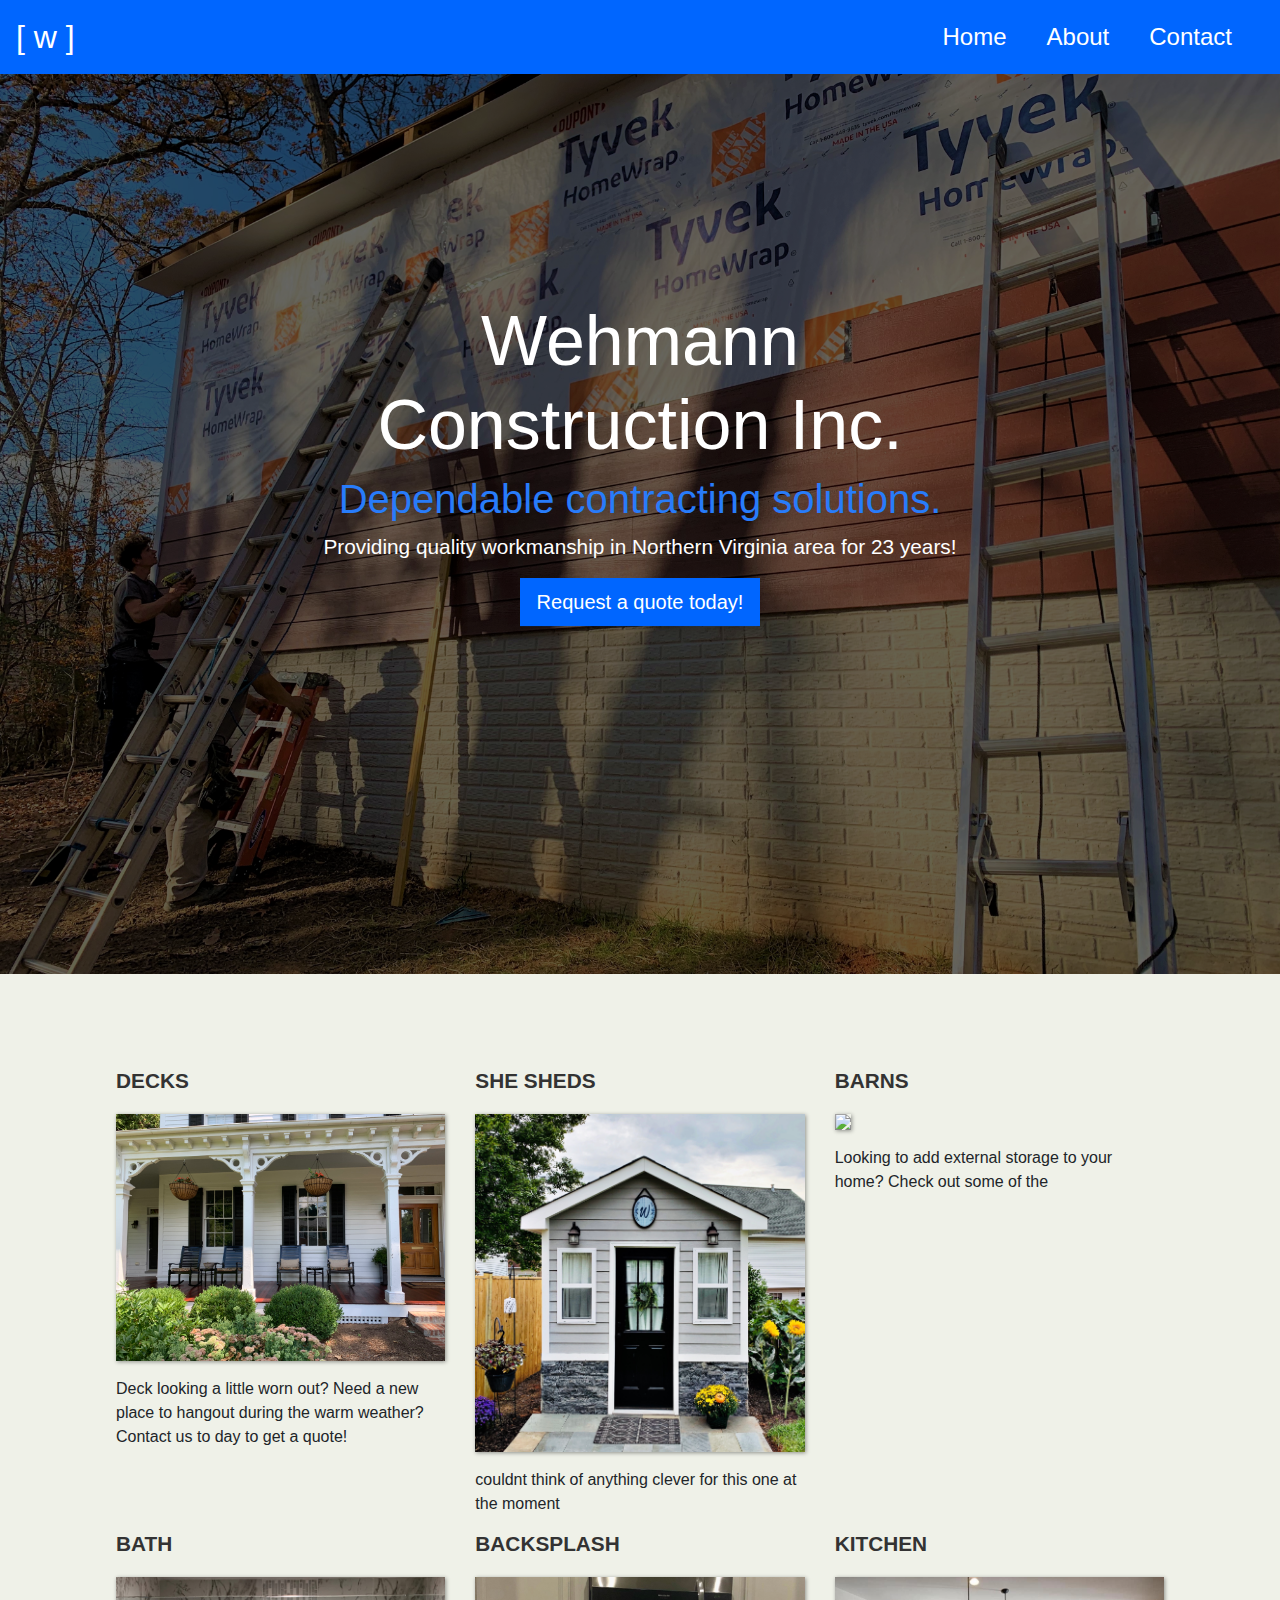
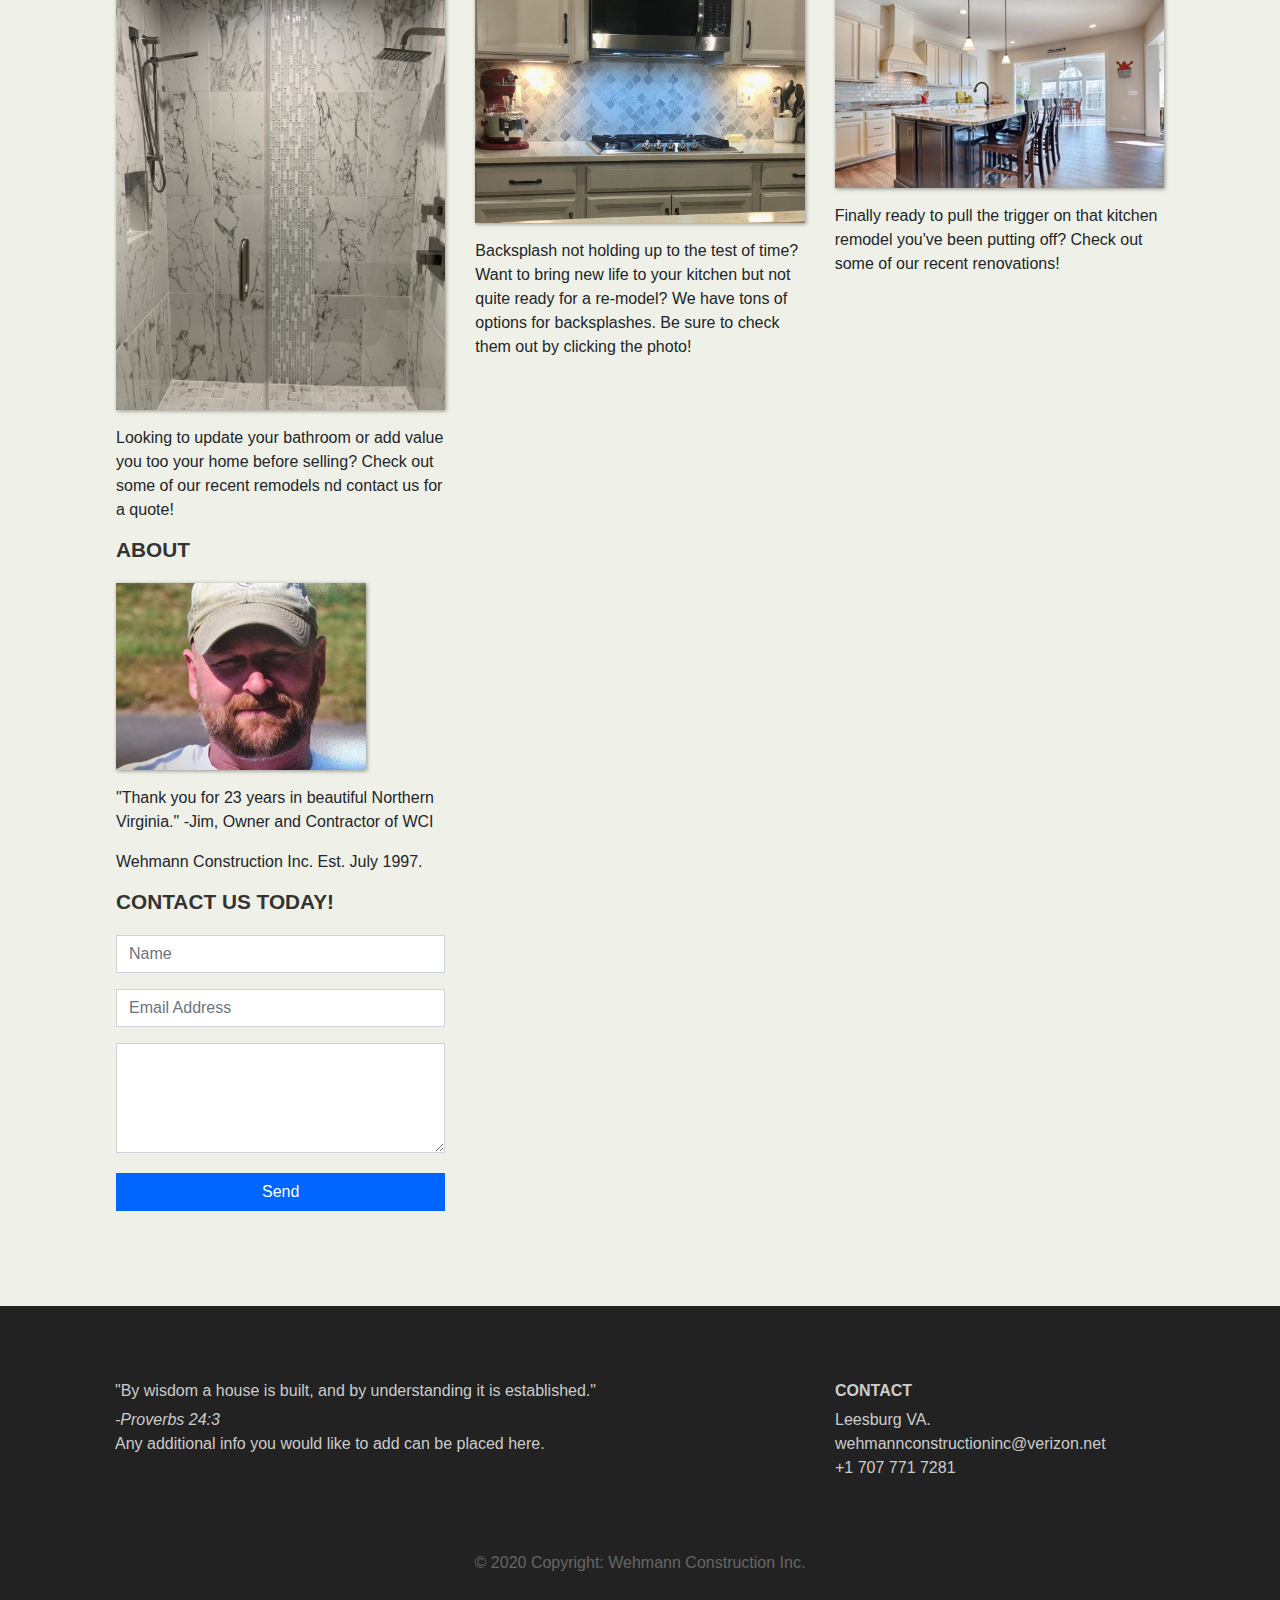
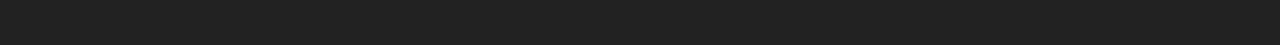
==== index.html @ 178af676 "Add files via upload" ====
<!DOCTYPE html>
<html lang="en">

<head>

    <title>Wehmann Construction Inc.</title>
    <meta charset="utf-8">
    <meta name="viewport" content="width=device-width, initial-scale=1">

    <link rel="stylesheet" href="https://maxcdn.bootstrapcdn.com/bootstrap/4.3.1/css/bootstrap.min.css">

    <script src="https://ajax.googleapis.com/ajax/libs/jquery/3.3.1/jquery.min.js"></script>
    <script src="https://cdnjs.cloudflare.com/ajax/libs/popper.js/1.14.7/umd/popper.min.js"></script>
    <script src="https://maxcdn.bootstrapcdn.com/bootstrap/4.3.1/js/bootstrap.min.js"></script>
    <link rel="stylesheet" type="text/css" href="home.css">
    <style>

    </style>

</head>

<body>


    <!--Navigation bar -->
    <nav class="navbar navbar-expand-md">
        <a class="navbar-brand" href="index.html" style="font-size: xx-large;">[ w ]</a>
        <button class="navbar-toggler navbar-dark" type="button" data-toggle="collapse" data-target="#main-navigation">
            <span class="navbar-toggler-icon"></span>
        </button>
        <div class="collapse navbar-collapse" id="main-navigation">
            <ul class="navbar-nav">
                <li class="nav-item">
                    <a class="nav-link" href="index.html">Home</a>
                </li>
                <li class="nav-item">
                    <a class="nav-link" href="#about-section">About</a>
                </li>
                <li class="nav-item">
                    <a class="nav-link" href="#contact-form">Contact</a>
                </li>
            </ul>
        </div>
    </nav>

    <!--Body container-->
    <header class="page-header header container-fluid">
        <div class="overlay"></div>
        <div class="description">
            <h2>Wehmann Construction Inc.</h2>
            <h1>Dependable contracting solutions.</h1>
            <p> Providing quality workmanship in Northern Virginia area for 23 years!</p>
            <button class="btn btn-outline-secondary btn-lg">Request a quote today!</button>
        </div>
    </header>

    <!-- <div class="Solutions"></div> -->

    <div class="container features">
        <div class="row">
            <div class="col-lg-4 col-md-4 col-sm-12">
                <h3 class="feature-title">Decks</h3>
                <a href="decks.html"><img src="images/decks/c1.JPG" class="img-fluid"></a>
                <p id="decks">Deck looking a little worn out? Need a new place to hangout during the warm weather? Contact us to day to get a quote!</p>
            </div>
            <div class="col-lg-4 col-md-4 col-sm-12">
                <h3 class="feature-title">She Sheds</h3>
                <img src="images/she sheds/s1.JPG" class="img-fluid">
                <p>couldnt think of anything clever for this one at the moment </p>
            </div>
            <div class="col-lg-4 col-md-4 col-sm-12">
                <h3 class="feature-title">Barns</h3>
                <img src="images/barns/finished -barn.JPG" class="img-fluid">
                <p>Looking to add external storage to your home? Check out some of the </p>
            </div>
            <div class="col-lg-4 col-md-4 col-sm-12">
                <h3 class="feature-title">Bath</h3>
                <img src="images/kitchen & bath/b1.JPG" class="img-fluid">
                <p>Looking to update your bathroom or add value you too your home before selling? Check out some of our recent remodels nd contact us for a quote!</p>
            </div>
            <div class="col-lg-4 col-md-4 col-sm-12">
                <h3 class="feature-title">Backsplash</h3>
                <img src="images/backsplash/b2.JPG" class="img-fluid">
                <p>Backsplash not holding up to the test of time? Want to bring new life to your kitchen but not quite ready for a re-model? We have tons of options for backsplashes. Be sure to check them out by clicking the photo!</p>
            </div>
            <div class="col-lg-4 col-md-4 col-sm-12">
                <h3 class="feature-title">Kitchen</h3>
                <img src="images/k1.jpg" class="img-fluid">
                <p>Finally ready to pull the trigger on that kitchen remodel you've been putting off? Check out some of our recent renovations!</p>
            </div>

            <!-- About -->
            <div class="col-lg-4 col-md-4 col-sm-12">
                <a id="about-section"></a>
                <h3 class="feature-title">About</h3>
                <img src="images/profile.jpg" class="img-fluid">
                <p>"Thank you for 23 years in beautiful Northern Virginia." -Jim, Owner and Contractor of WCI</p>
                <p>Wehmann Construction Inc. Est. July 1997. </p>
            </div>

            <!-- Video -->
            <div class="facebook-responsive">
                <iframe src="https://www.facebook.com/plugins/video.php?height=315&href=https%3A%2F%2Fwww.facebook.com%2F303109947797%2Fvideos%2F284786485543080%2F&show_text=false&width=560" width="560" height="315" style="border:none;overflow:hidden" scrolling="no"
                    frameborder="0" allowfullscreen="true" allow="autoplay; clipboard-write; encrypted-media; picture-in-picture;" allowFullScreen="true"></iframe>
            </div>

            <!-- Contact Form-->
            <div class="col col-md-4 col-sm-15">
                <a id="contact-form"></a>
                <h3 class="feature-title">Contact Us Today!</h3>
                <div class="form-group">
                    <input type="text" class="form-control" placeholder="Name" name="">
                </div>
                <div class="form-group">
                    <input type="email" class="form-control" placeholder="Email Address" name="email">
                </div>
                <div class="form-group">
                    <textarea class="form-control" rows="4"></textarea>
                </div>
                <input type="submit" class="btn btn-secondary btn-block" value="Send" name="">
            </div>


        </div>
    </div>

    <footer class="page-footer">
        <div class="container">
            <div class="row">
                <div class="col-lg-8 col-md-8 col-sm-12">
                    <h6>"By wisdom a house is built, and by understanding it is established."</h6>
                    <h7 style="font-style: italic">-Proverbs 24:3</h7>
                    <p>Any additional info you would like to add can be placed here.</p>
                </div>
                <div class="col-lg-4 col-md-4 col-sm-12">
                    <h6 class="text-uppercase font-weight-bold">Contact</h6>
                    <p>Leesburg VA.
                        <br/>wehmannconstructioninc@verizon.net
                        <br/>+1 707 771 7281
                </div>
            </div>
        </div>
        <div class="footer-copyright text-center">© 2020 Copyright: Wehmann Construction Inc.</div>
    </footer>

    <!--refernce to JS-->
    <script type="text/javascript"></script>
    <script src="home.js"></script>

</body>

</html>
---- home.css ----
body {
    padding: 0;
    margin: 0;
    background: #eff1e8;
}


/*--- navigation bar ---*/

.navbar {
    background: #0066ff;
}

.nav-link,
.navbar-brand {
    color: #fff;
    cursor: pointer;
    font-style: normal;
    font-size: x-large;
}

.nav-link {
    margin-right: 1em !important;
}

.nav-link:hover {
    color: #000;
}

.navbar-collapse {
    justify-content: flex-end;
}


/* Link styling */

a:link {
    color: white;
    background-color: transparent;
    text-decoration: none;
}

a:visited {
    color: white;
    background-color: transparent;
    text-decoration: none;
}

a:hover {
    color: #000000;
    background-color: transparent;
    text-decoration: underline;
}

a:active {
    color: yellow;
    background-color: transparent;
    text-decoration: underline;
}


/* Header Styling */

.header {
    background-image: url('images/barns/barn-side.JPG');
    background-size: cover;
    background-position: center;
    position: relative;
}

.overlay {
    position: absolute;
    min-height: 100%;
    min-width: 100%;
    left: 0;
    top: 0;
    background: rgba(0, 0, 0, 0.6);
}

.description {
    left: 50%;
    position: absolute;
    top: 45%;
    transform: translate(-50%, -55%);
    text-align: center;
}

.description h1 {
    color: #287cfa;
}

.description h2 {
    font-size: 70px;
    color: rgb(255, 255, 255);
}

.description p {
    color: #fff;
    font-size: 1.3rem;
    line-height: 1.5;
}

.description button {
    border: 1px solid #0066ff;
    background: #0066ff;
    border-radius: 0;
    color: #fff;
}

.description button:hover {
    border: 1px solid #fff;
    background: #fff;
    color: #000;
}


/*--- feature section ---*/

.features {
    margin: 4em auto;
    padding: 1em;
    position: relative;
}

.feature-title {
    color: #333;
    font-size: 1.3rem;
    font-weight: 700;
    margin-bottom: 20px;
    text-transform: uppercase;
}

.features img {
    -webkit-box-shadow: 1px 1px 4px rgba(0, 0, 0, 0.4);
    -moz-box-shadow: 1px 1px 4px rgba(0, 0, 0, 0.4);
    box-shadow: 1px 1px 4px rgba(0, 0, 0, 0.4);
    margin-bottom: 16px;
}

.features .form-control,
.features input {
    border-radius: 0;
}

.features .btn {
    background-color: #0066ff;
    border: 1px solid#0066ff;
    color: #fff;
    margin-top: 20px;
}

.features .btn:hover {
    background-color: #333;
    border: 1px solid #333;
}


/*--- footer ---*/

.page-footer {
    background-color: #222;
    color: #ccc;
    padding: 60px 0 30px;
}

.footer-copyright {
    color: #666;
    padding: 40px 0;
}


/*--- media queries ---*/

@media (max-width: 575.98px) {
    .description {
        left: 0;
        padding: 0 15px;
        position: absolute;
        top: 10%;
        transform: none;
        text-align: center;
    }
    .description h1 {
        font-size: 2em;
    }
    .description p {
        font-size: 1.2rem;
    }
    .features {
        margin: 0;
    }
}

.d-flex {
    border: 2px solid #000;
}

.d-flex picture {
    width: 300px;
    flex: auto;
    cursor: pointer;
    border: 2px solid #000;
}

@media (min-width: 992px) {
    .w-lg-50 {
        width: 50%!important;
    }
}

.row {
    margin: 15px;
}
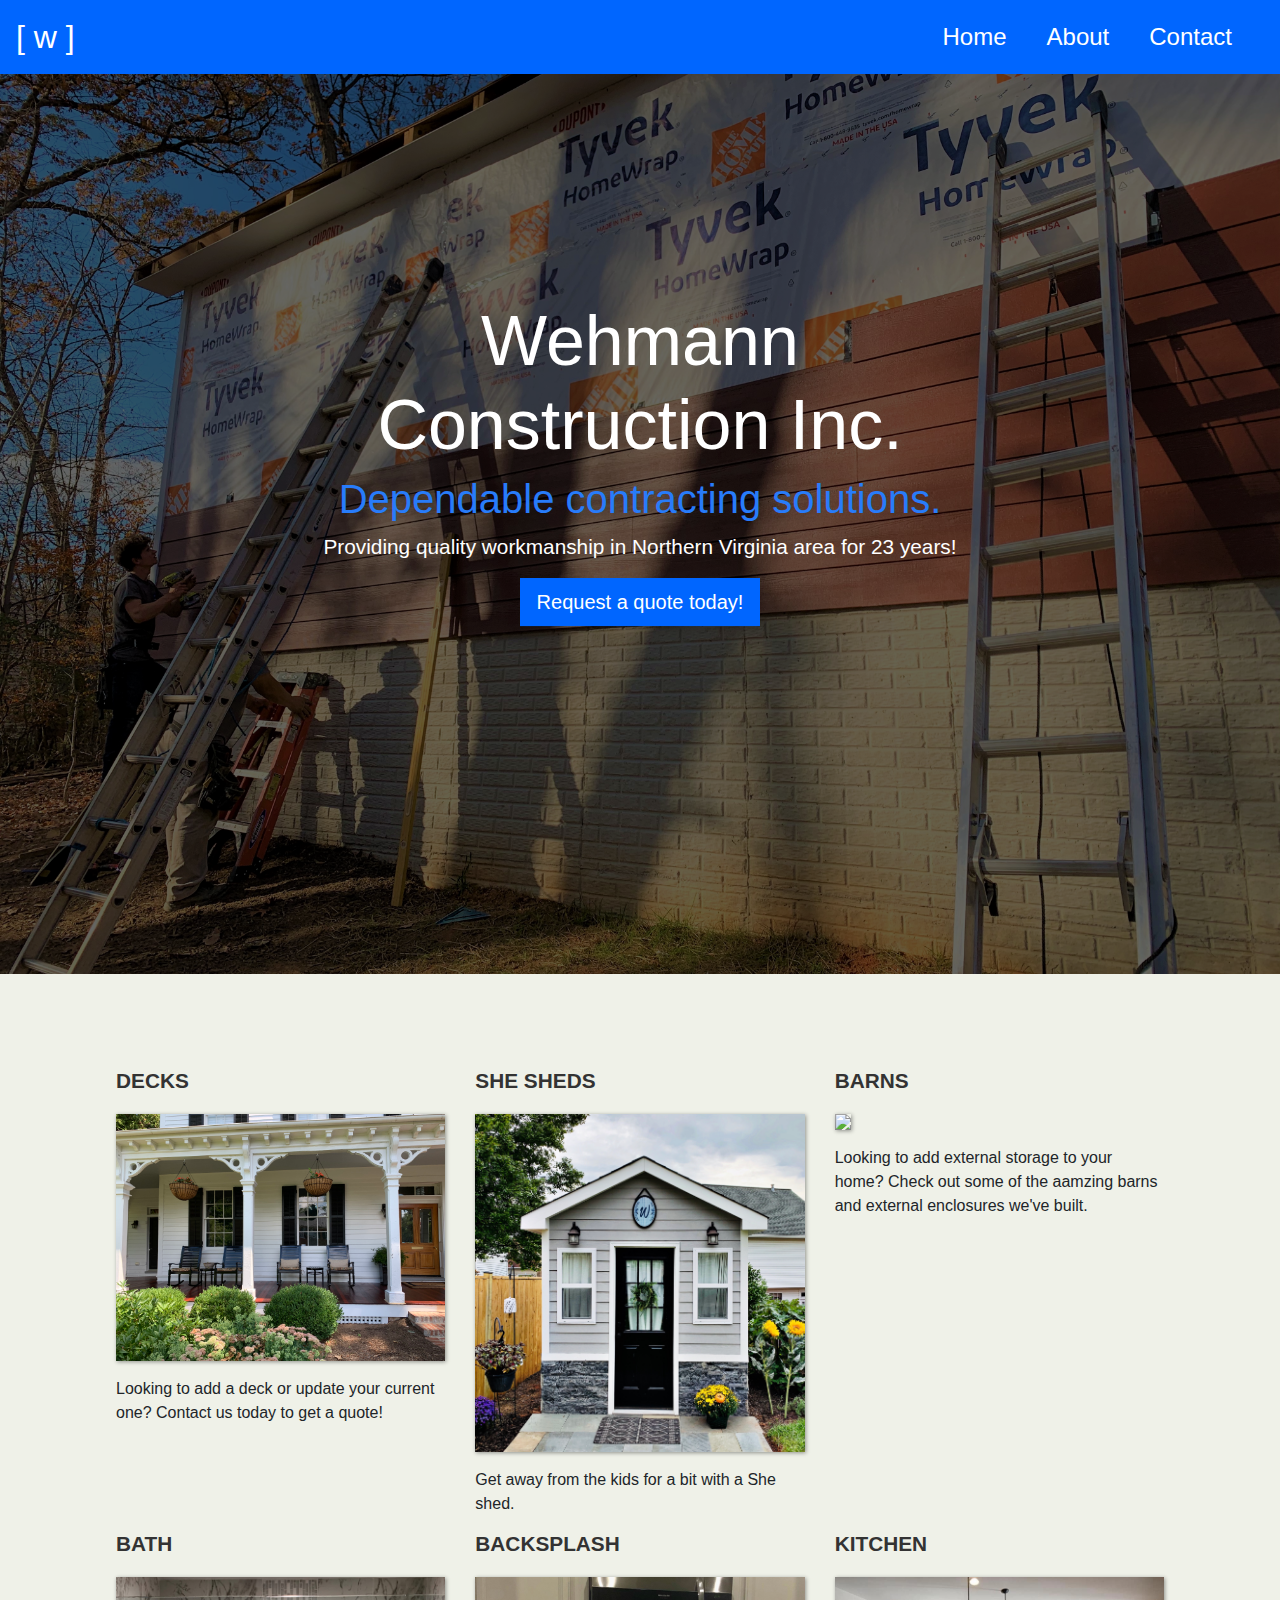
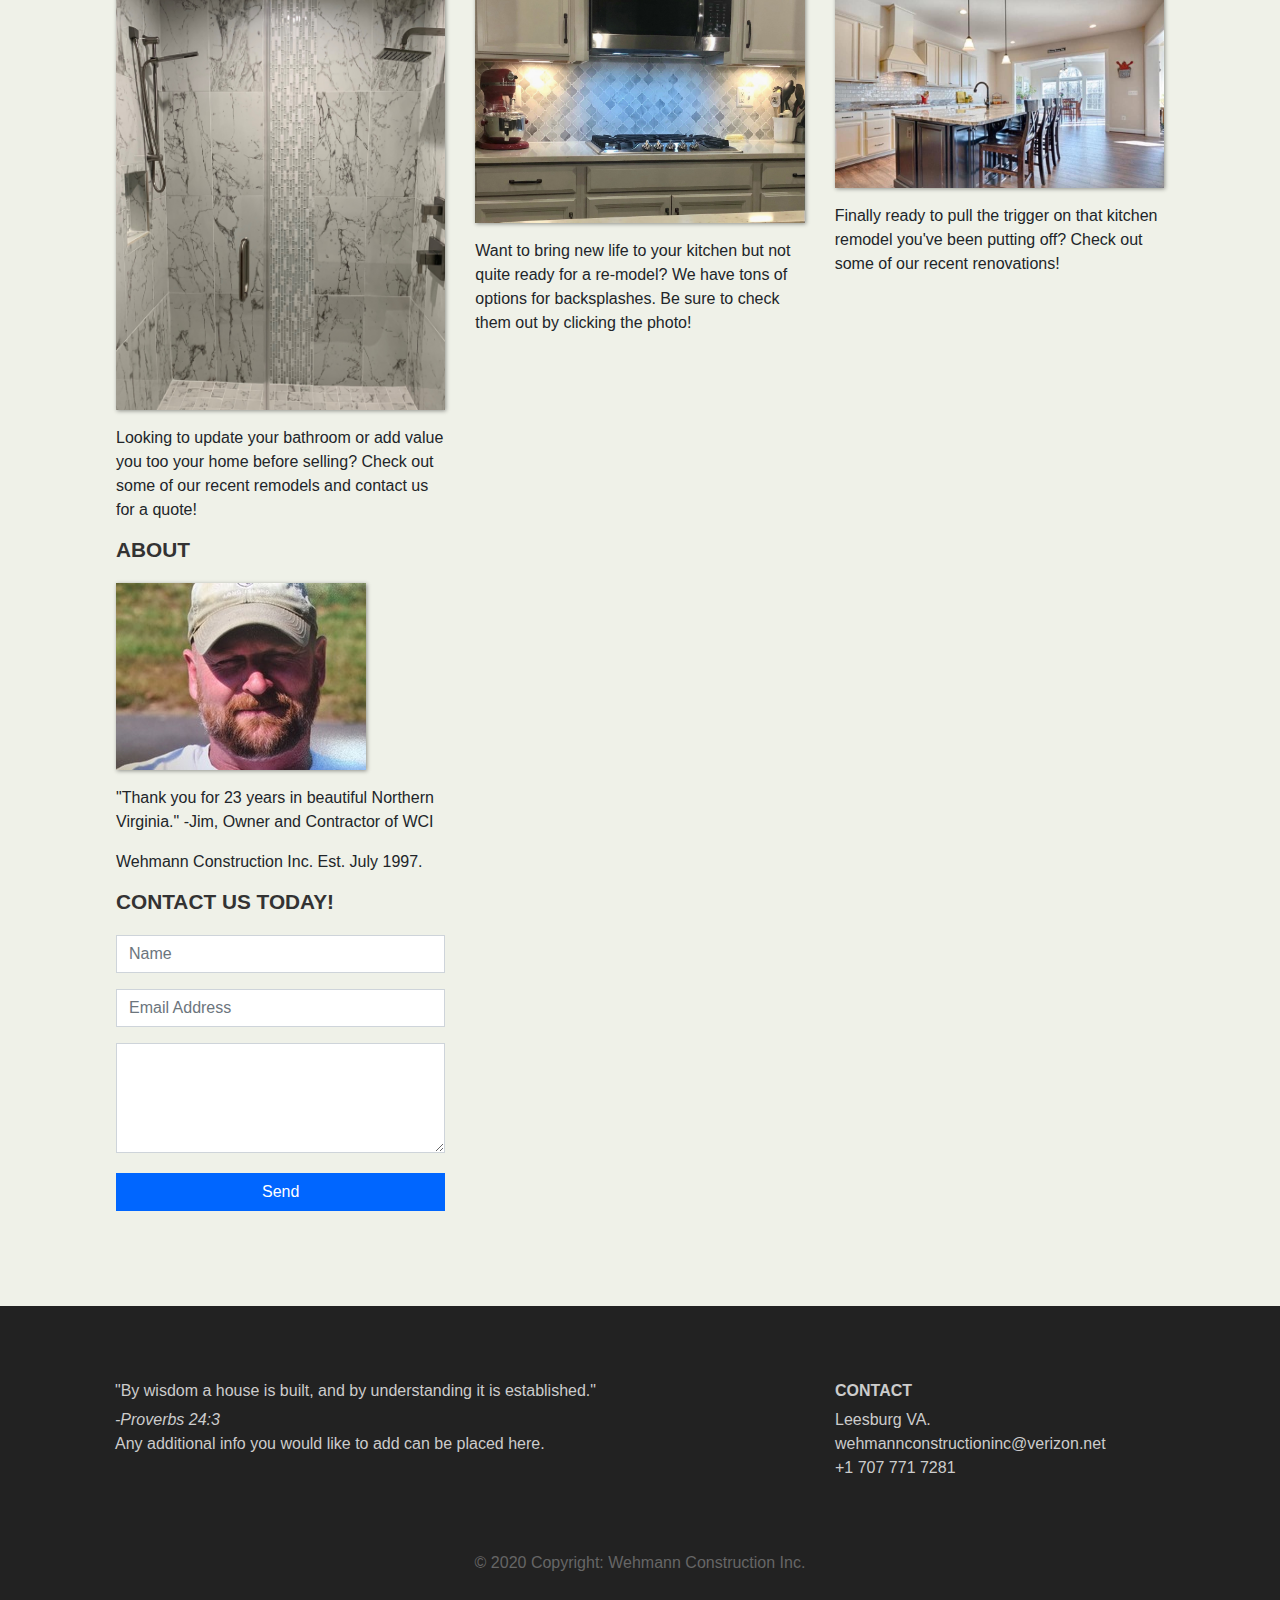
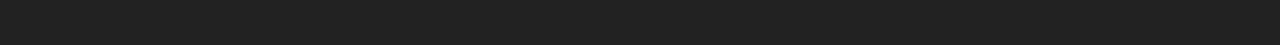
==== commit 5f808acc: "Add files via upload" ====
--- a/index.html
+++ b/index.html
@@ -61,27 +61,27 @@
             <div class="col-lg-4 col-md-4 col-sm-12">
                 <h3 class="feature-title">Decks</h3>
                 <a href="decks.html"><img src="images/decks/c1.JPG" class="img-fluid"></a>
-                <p id="decks">Deck looking a little worn out? Need a new place to hangout during the warm weather? Contact us to day to get a quote!</p>
+                <p id="decks">Looking to add a deck or update your current one? Contact us today to get a quote!</p>
             </div>
             <div class="col-lg-4 col-md-4 col-sm-12">
                 <h3 class="feature-title">She Sheds</h3>
                 <img src="images/she sheds/s1.JPG" class="img-fluid">
-                <p>couldnt think of anything clever for this one at the moment </p>
+                <p>Get away from the kids for a bit with a She shed.</p>
             </div>
             <div class="col-lg-4 col-md-4 col-sm-12">
                 <h3 class="feature-title">Barns</h3>
                 <img src="images/barns/finished -barn.JPG" class="img-fluid">
-                <p>Looking to add external storage to your home? Check out some of the </p>
+                <p>Looking to add external storage to your home? Check out some of the aamzing barns and external enclosures we've built.</p>
             </div>
             <div class="col-lg-4 col-md-4 col-sm-12">
                 <h3 class="feature-title">Bath</h3>
                 <img src="images/kitchen & bath/b1.JPG" class="img-fluid">
-                <p>Looking to update your bathroom or add value you too your home before selling? Check out some of our recent remodels nd contact us for a quote!</p>
+                <p>Looking to update your bathroom or add value you too your home before selling? Check out some of our recent remodels and contact us for a quote!</p>
             </div>
             <div class="col-lg-4 col-md-4 col-sm-12">
                 <h3 class="feature-title">Backsplash</h3>
                 <img src="images/backsplash/b2.JPG" class="img-fluid">
-                <p>Backsplash not holding up to the test of time? Want to bring new life to your kitchen but not quite ready for a re-model? We have tons of options for backsplashes. Be sure to check them out by clicking the photo!</p>
+                <p>Want to bring new life to your kitchen but not quite ready for a re-model? We have tons of options for backsplashes. Be sure to check them out by clicking the photo!</p>
             </div>
             <div class="col-lg-4 col-md-4 col-sm-12">
                 <h3 class="feature-title">Kitchen</h3>
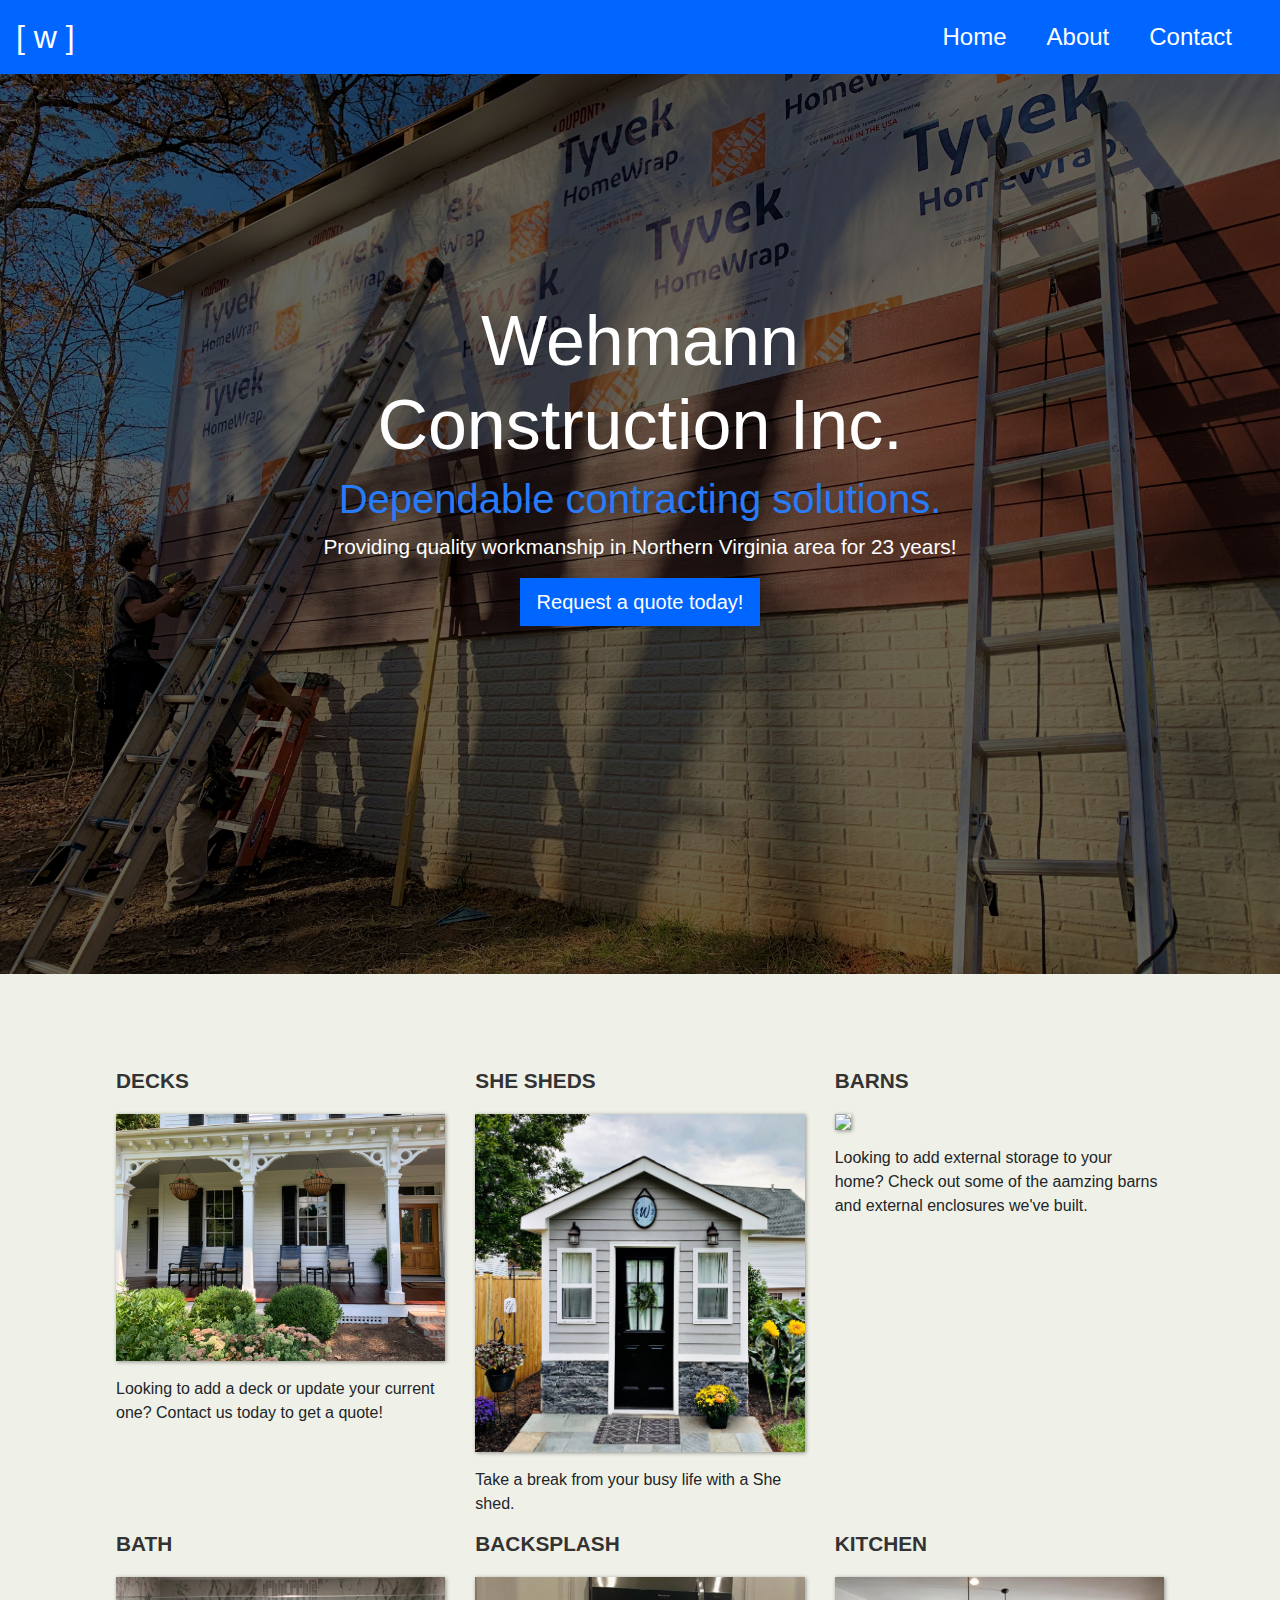
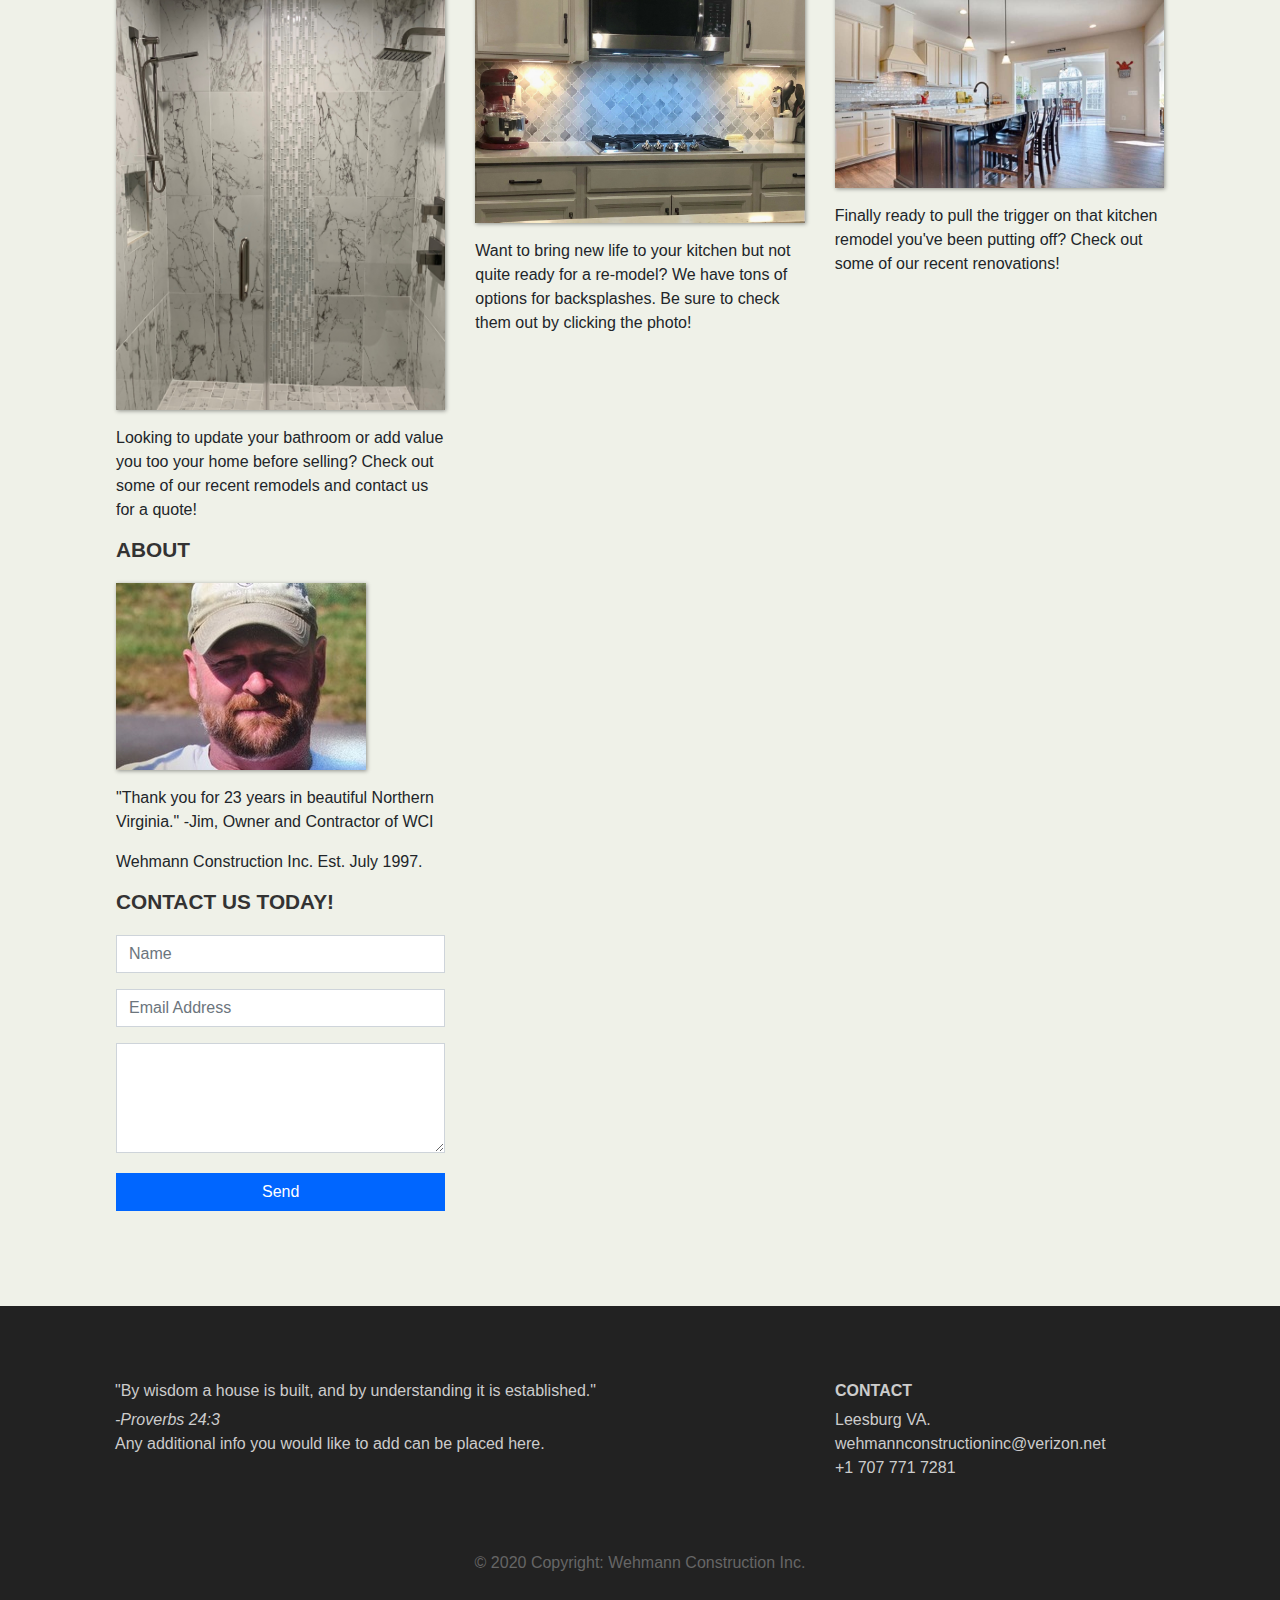
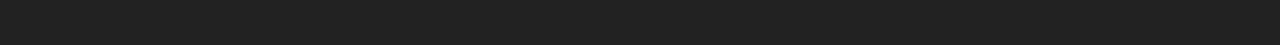
==== commit e93d779a: "Add files via upload" ====
--- a/index.html
+++ b/index.html
@@ -66,7 +66,7 @@
             <div class="col-lg-4 col-md-4 col-sm-12">
                 <h3 class="feature-title">She Sheds</h3>
                 <img src="images/she sheds/s1.JPG" class="img-fluid">
-                <p>Get away from the kids for a bit with a She shed.</p>
+                <p>Take a break from your busy life with a She shed.</p>
             </div>
             <div class="col-lg-4 col-md-4 col-sm-12">
                 <h3 class="feature-title">Barns</h3>
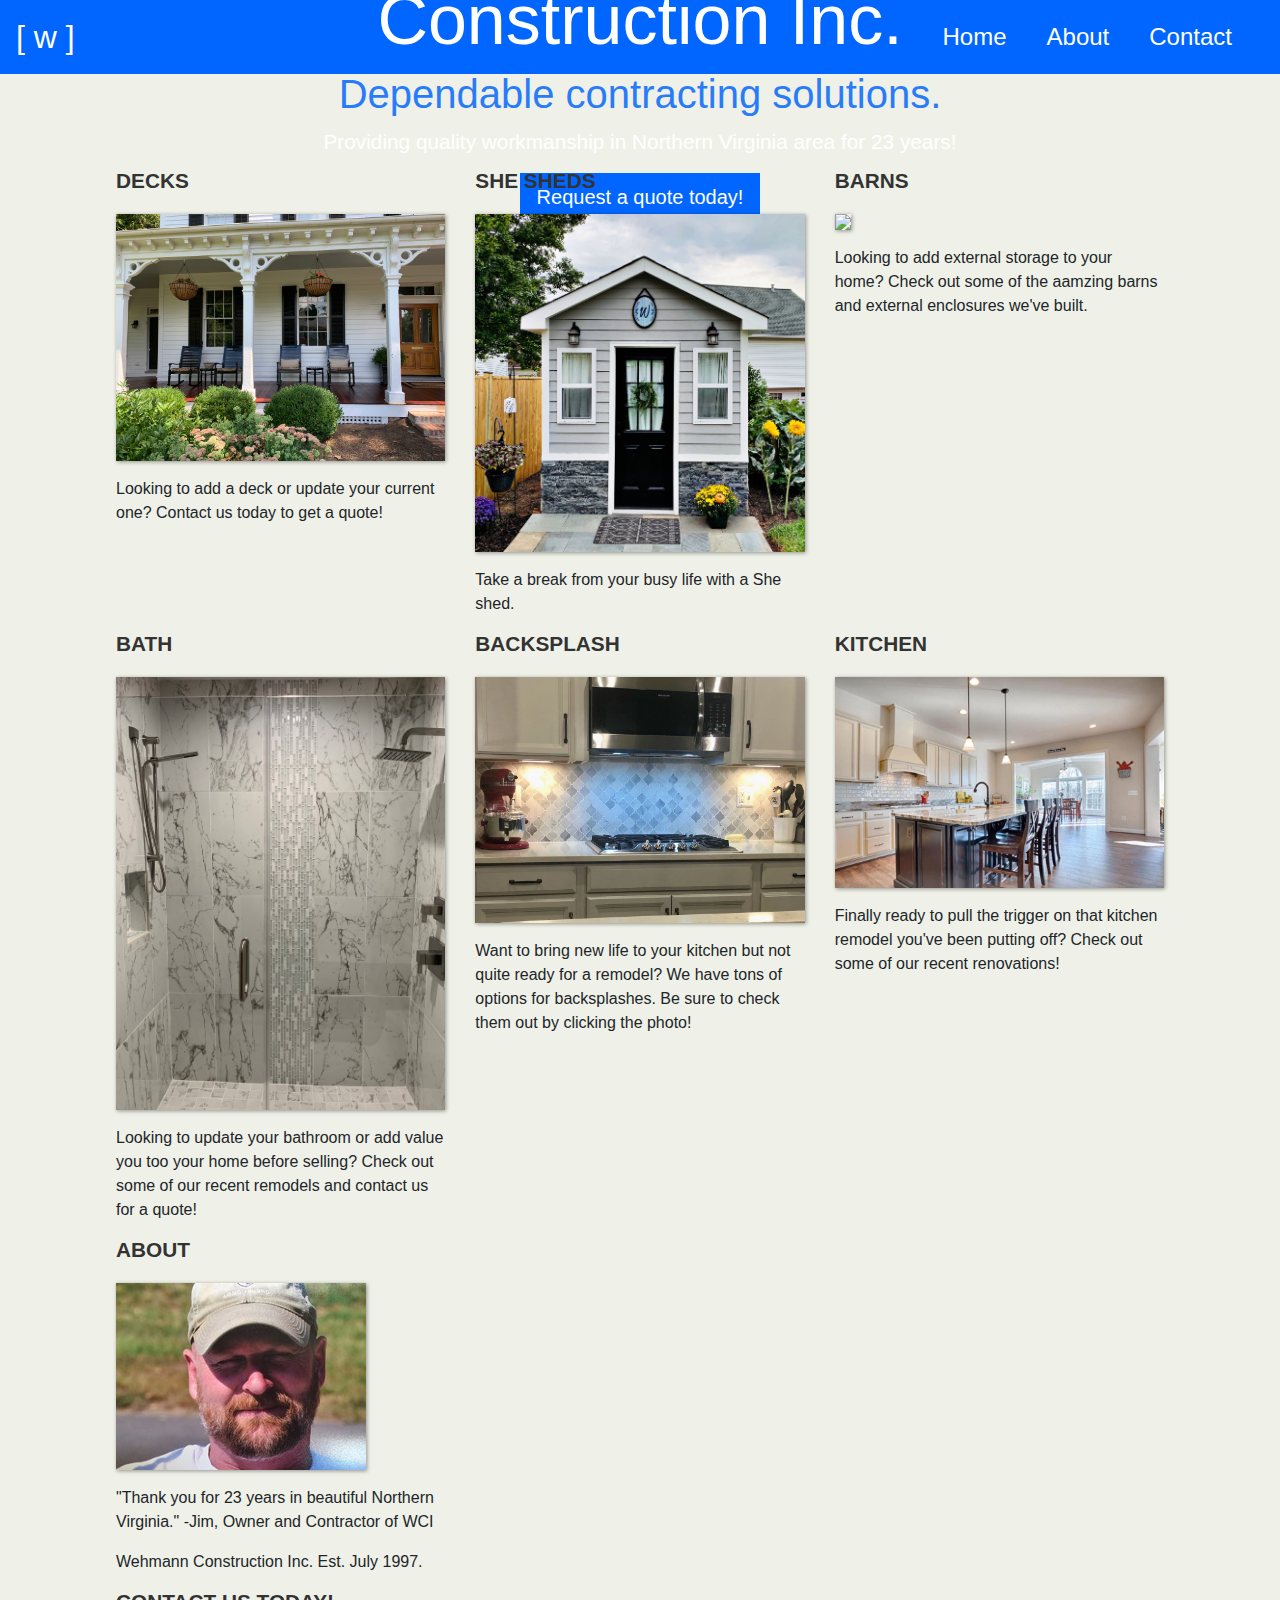
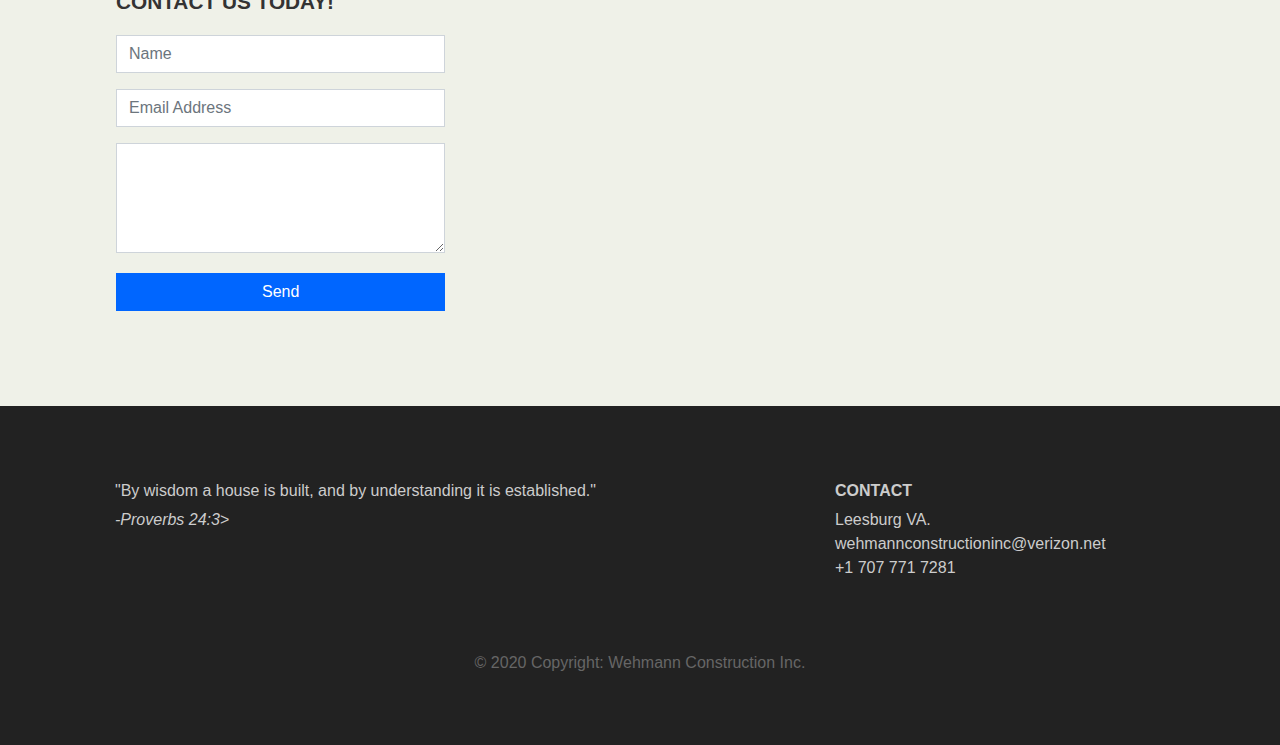
==== commit 15892811: "Add files via upload" ====
--- a/index.html
+++ b/index.html
@@ -81,7 +81,7 @@
             <div class="col-lg-4 col-md-4 col-sm-12">
                 <h3 class="feature-title">Backsplash</h3>
                 <img src="images/backsplash/b2.JPG" class="img-fluid">
-                <p>Want to bring new life to your kitchen but not quite ready for a re-model? We have tons of options for backsplashes. Be sure to check them out by clicking the photo!</p>
+                <p>Want to bring new life to your kitchen but not quite ready for a remodel? We have tons of options for backsplashes. Be sure to check them out by clicking the photo!</p>
             </div>
             <div class="col-lg-4 col-md-4 col-sm-12">
                 <h3 class="feature-title">Kitchen</h3>
@@ -129,8 +129,7 @@
             <div class="row">
                 <div class="col-lg-8 col-md-8 col-sm-12">
                     <h6>"By wisdom a house is built, and by understanding it is established."</h6>
-                    <h7 style="font-style: italic">-Proverbs 24:3</h7>
-                    <p>Any additional info you would like to add can be placed here.</p>
+                    <h7 style="font-style: italic">-Proverbs 24:3</h7>>
                 </div>
                 <div class="col-lg-4 col-md-4 col-sm-12">
                     <h6 class="text-uppercase font-weight-bold">Contact</h6>
--- a/home.css
+++ b/home.css
@@ -202,9 +202,9 @@
     border: 2px solid #000;
 }
 
-@media (min-width: 992px) {
+@media (max-width: 768px) {
     .w-lg-50 {
-        width: 50%!important;
+        width: 25%!important;
     }
 }
 
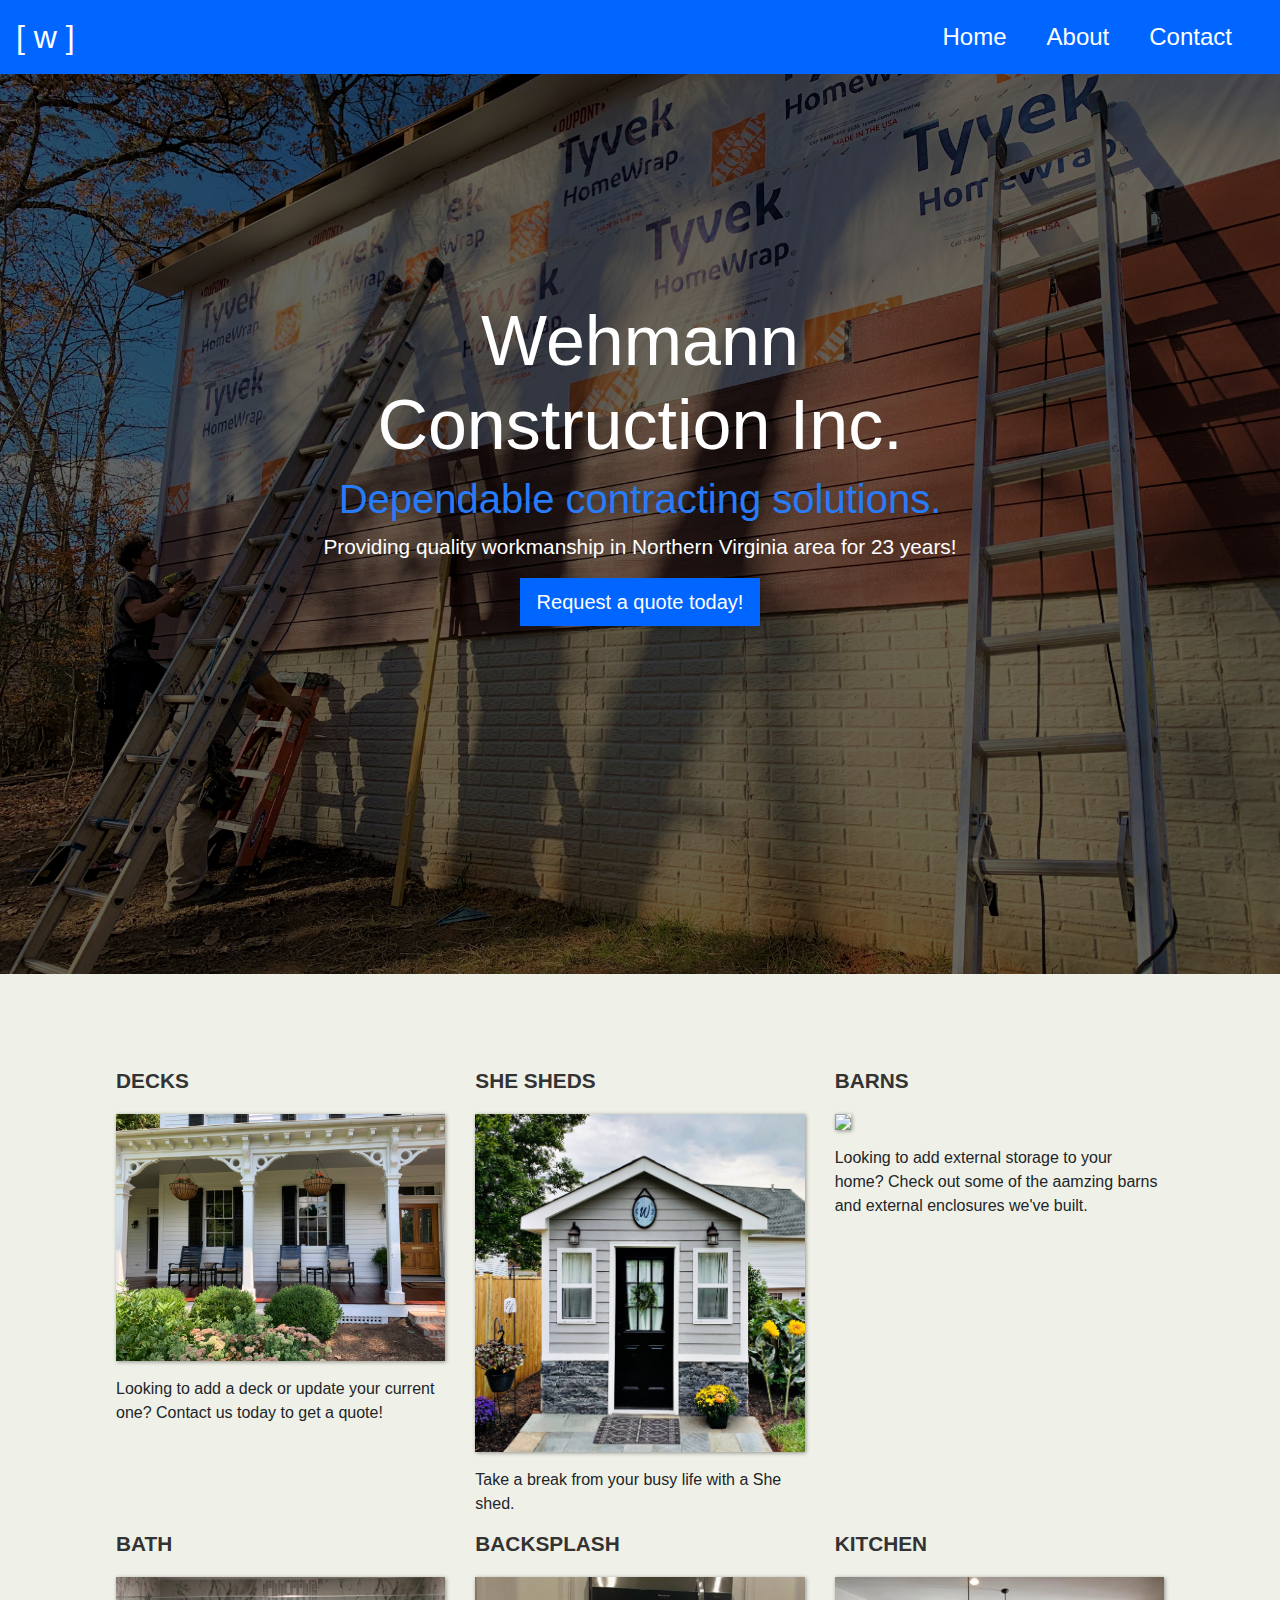
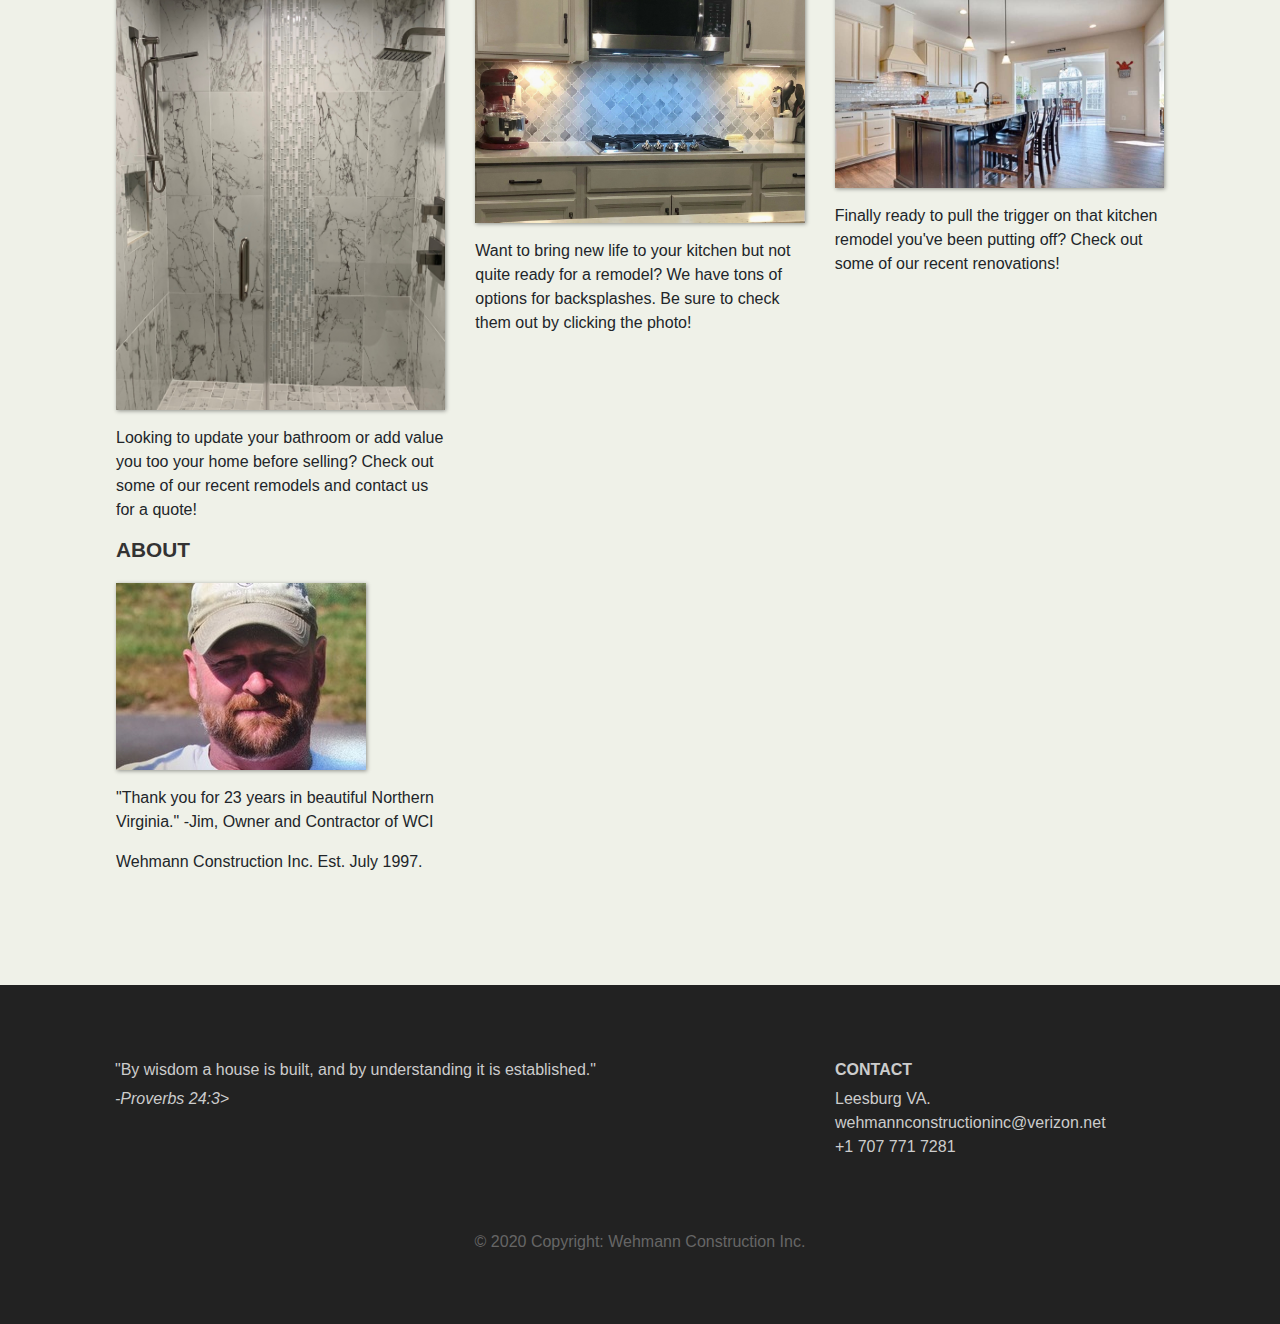
==== commit f7612343: "Add files via upload" ====
--- a/index.html
+++ b/index.html
@@ -37,12 +37,54 @@
                     <a class="nav-link" href="#about-section">About</a>
                 </li>
                 <li class="nav-item">
-                    <a class="nav-link" href="#contact-form">Contact</a>
+                    <a class="nav-link" href="#myModal" data-toggle="modal" data-target="#myModal">Contact</a>
                 </li>
             </ul>
         </div>
     </nav>
 
+    <!-- The Modal -->
+    <div class="modal" id="myModal">
+        <div class="modal-dialog">
+            <div class="modal-content">
+
+                <!-- Modal Header -->
+                <div class="modal-header">
+                    <h4 class="modal-title">Contact Form</h4>
+                    <button type="button" class="close" data-dismiss="modal">&times;</button>
+                </div>
+
+                <!-- Modal body -->
+                <div class="modal-body">
+                    <form action="/action_page.php">
+                        <div class="form-group">
+                            <label for="name">Name:</label>
+                            <input type="name" class="form-control" placeholder="Enter First & Last name" id="name">
+                        </div>
+                        <div class="form-group">
+                            <label for="email">Email address:</label>
+                            <input type="email" class="form-control" placeholder="Enter email" id="email">
+                        </div>
+                        <div class="form-group">
+                            <label for="phone">Phone:</label>
+                            <input type="phone" class="form-control" placeholder="Enter phone number" id="phone">
+                        </div>
+                        <div class="form-group">
+                            <label for="Description">Description:</label>
+                            <input type="description" class="form-control" placeholder="Description" id="des">
+                        </div>
+                        <button type="submit" class="btn btn-primary">Submit</button>
+                    </form>
+                </div>
+
+                <!-- Modal footer -->
+                <div class="modal-footer">
+                    <button type="button" class="btn btn-primary" data-dismiss="modal">Close</button>
+                </div>
+
+            </div>
+        </div>
+    </div>
     <!--Body container-->
     <header class="page-header header container-fluid">
         <div class="overlay"></div>
@@ -50,7 +92,7 @@
             <h2>Wehmann Construction Inc.</h2>
             <h1>Dependable contracting solutions.</h1>
             <p> Providing quality workmanship in Northern Virginia area for 23 years!</p>
-            <button class="btn btn-outline-secondary btn-lg">Request a quote today!</button>
+            <button class="btn btn-outline-secondary btn-lg" href="#myModal" data-toggle="modal" data-target="#myModal">Request a quote today!</button>
         </div>
     </header>
 
@@ -104,23 +146,6 @@
                     frameborder="0" allowfullscreen="true" allow="autoplay; clipboard-write; encrypted-media; picture-in-picture;" allowFullScreen="true"></iframe>
             </div>
 
-            <!-- Contact Form-->
-            <div class="col col-md-4 col-sm-15">
-                <a id="contact-form"></a>
-                <h3 class="feature-title">Contact Us Today!</h3>
-                <div class="form-group">
-                    <input type="text" class="form-control" placeholder="Name" name="">
-                </div>
-                <div class="form-group">
-                    <input type="email" class="form-control" placeholder="Email Address" name="email">
-                </div>
-                <div class="form-group">
-                    <textarea class="form-control" rows="4"></textarea>
-                </div>
-                <input type="submit" class="btn btn-secondary btn-block" value="Send" name="">
-            </div>
-
-
         </div>
     </div>
 
--- a/home.css
+++ b/home.css
@@ -210,4 +210,13 @@
 
 .row {
     margin: 15px;
+}
+
+.contact-button {
+    margin: auto;
+    position: inherit;
+}
+
+.modal {
+    background-color: none;
 }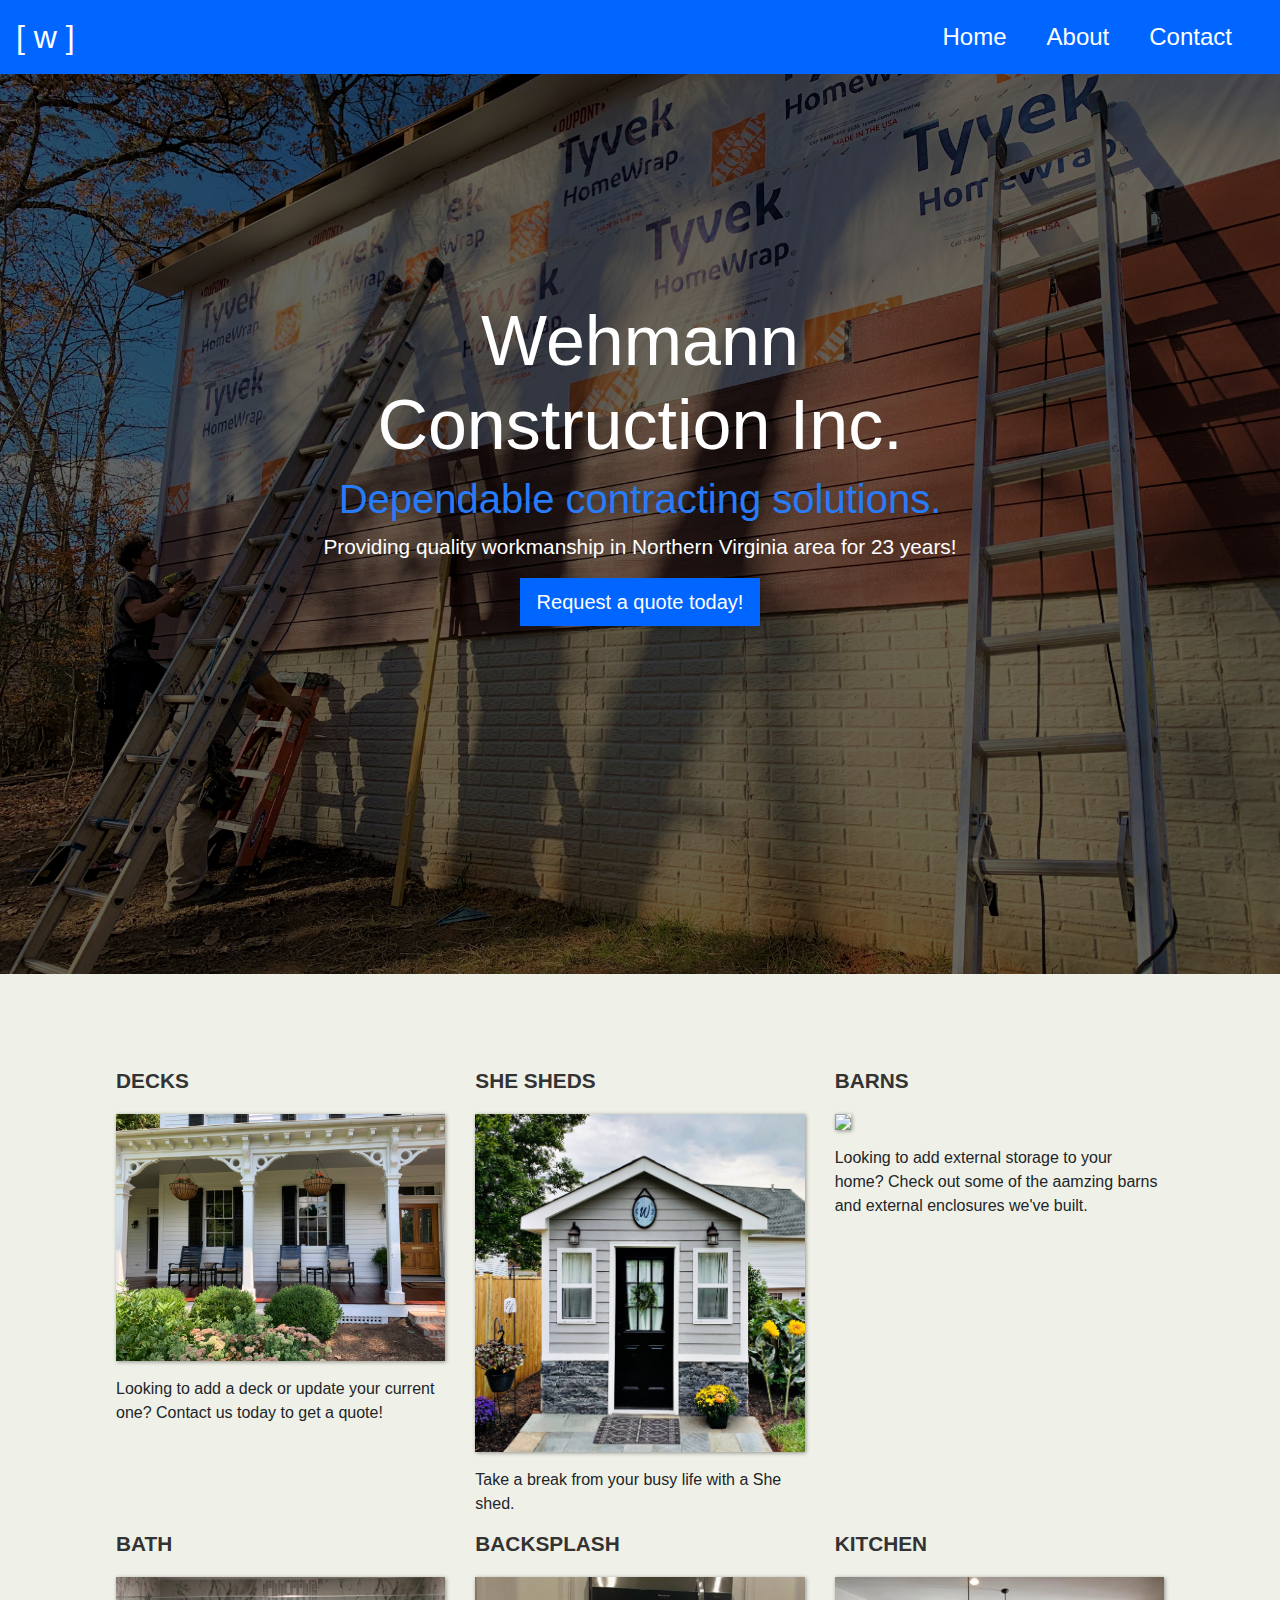
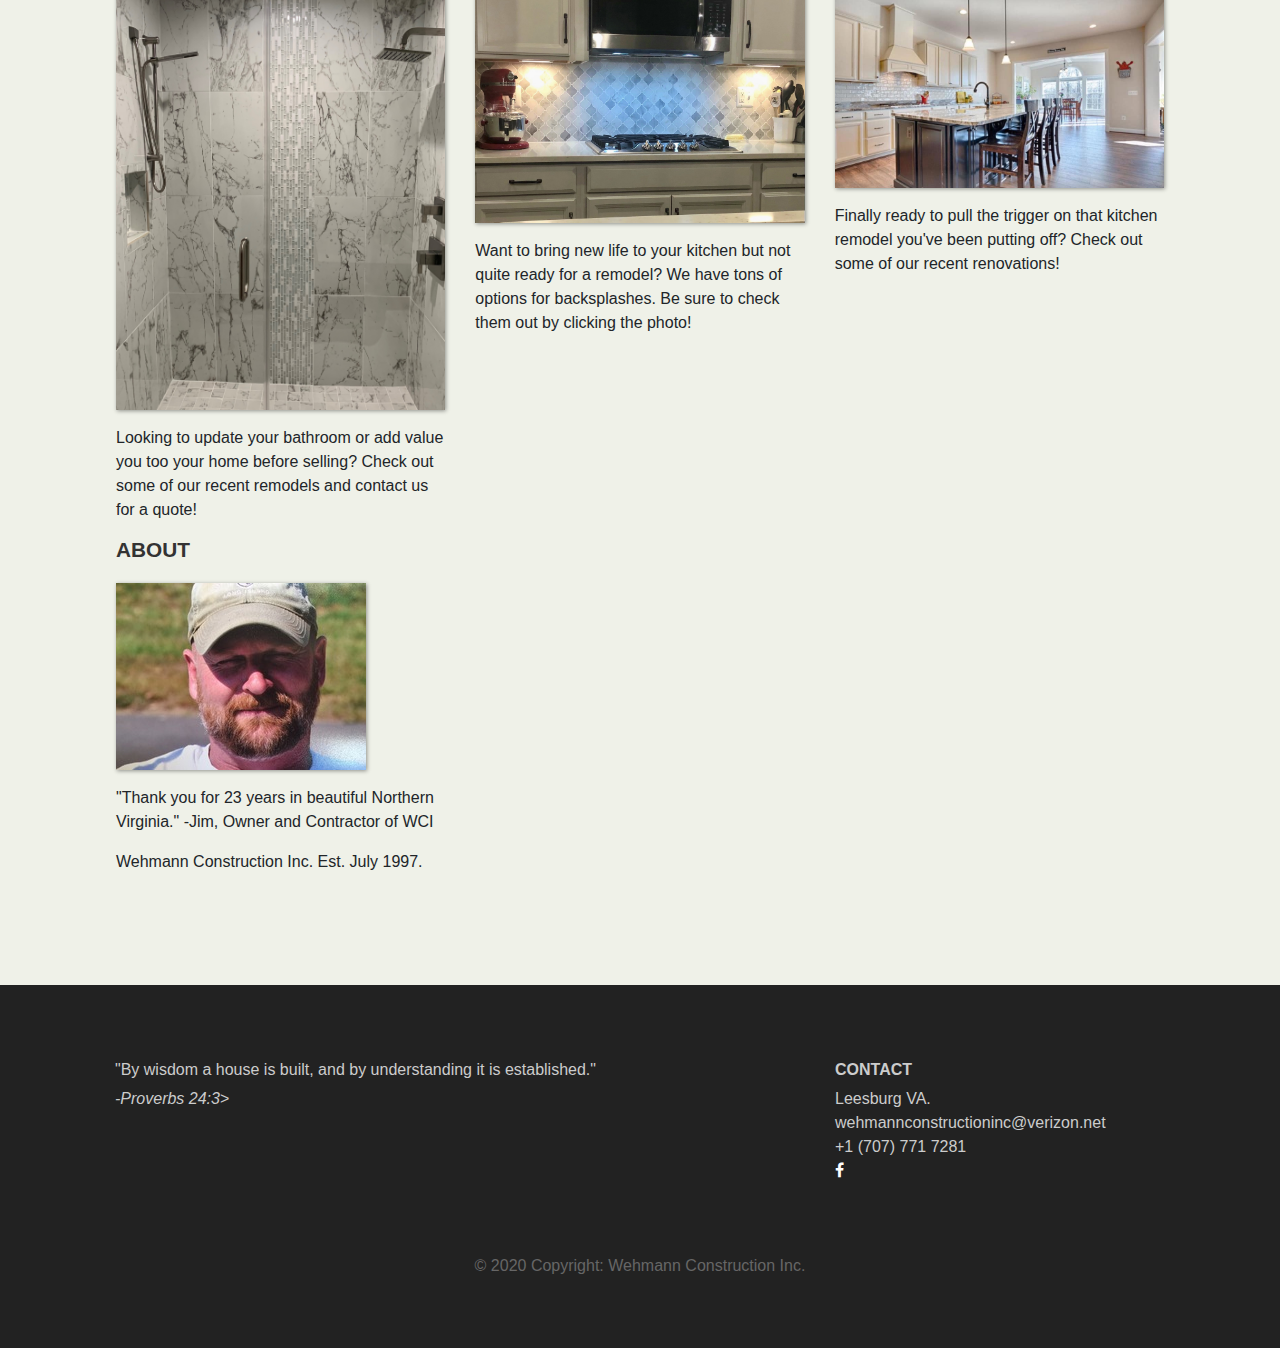
==== commit 3474cf9f: "Add files via upload" ====
--- a/index.html
+++ b/index.html
@@ -8,7 +8,7 @@
     <meta name="viewport" content="width=device-width, initial-scale=1">
 
     <link rel="stylesheet" href="https://maxcdn.bootstrapcdn.com/bootstrap/4.3.1/css/bootstrap.min.css">
-
+    <link rel="stylesheet" href="https://cdnjs.cloudflare.com/ajax/libs/font-awesome/4.7.0/css/font-awesome.min.css">
     <script src="https://ajax.googleapis.com/ajax/libs/jquery/3.3.1/jquery.min.js"></script>
     <script src="https://cdnjs.cloudflare.com/ajax/libs/popper.js/1.14.7/umd/popper.min.js"></script>
     <script src="https://maxcdn.bootstrapcdn.com/bootstrap/4.3.1/js/bootstrap.min.js"></script>
@@ -160,7 +160,9 @@
                     <h6 class="text-uppercase font-weight-bold">Contact</h6>
                     <p>Leesburg VA.
                         <br/>wehmannconstructioninc@verizon.net
-                        <br/>+1 707 771 7281
+                        <br/>+1 (707) 771 7281
+                        <br/>
+                        <a href="https://www.facebook.com/Wehmann-Construction-303109947797" class="fa fa-facebook"></a>
                 </div>
             </div>
         </div>
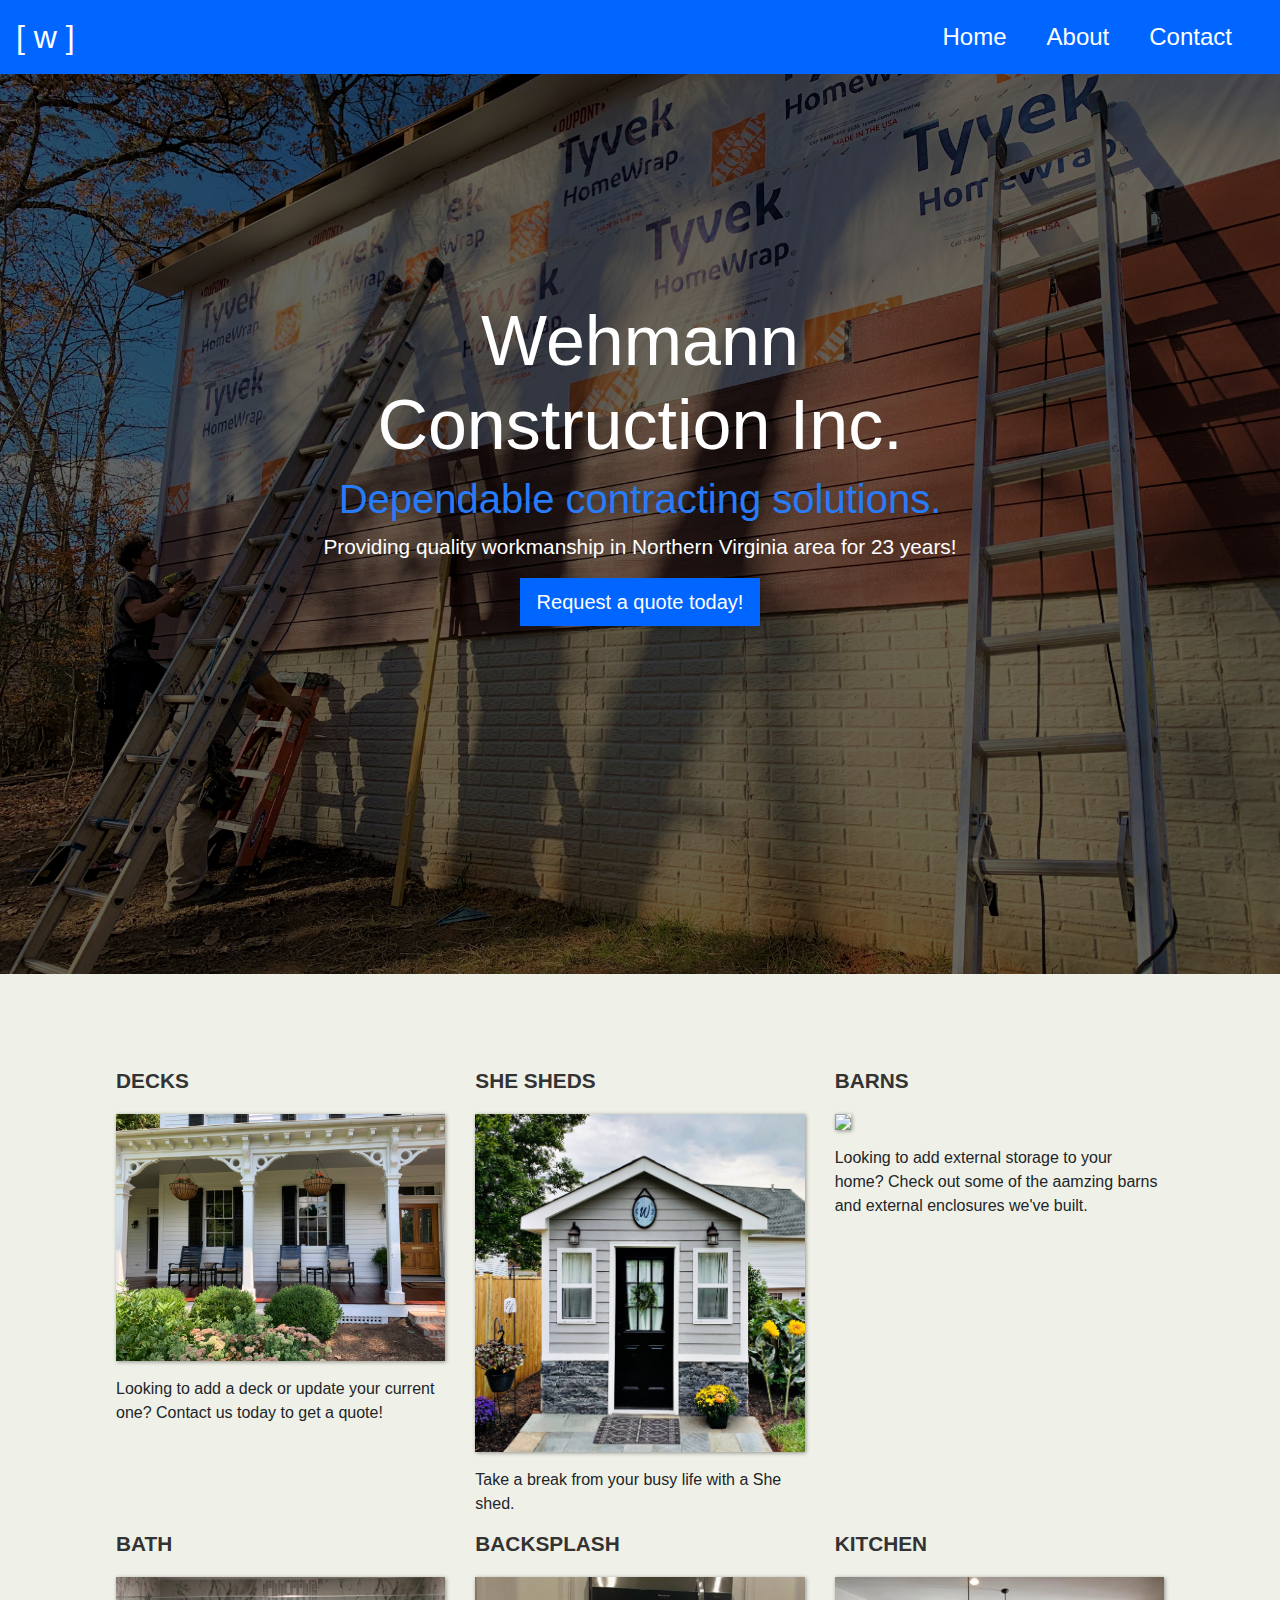
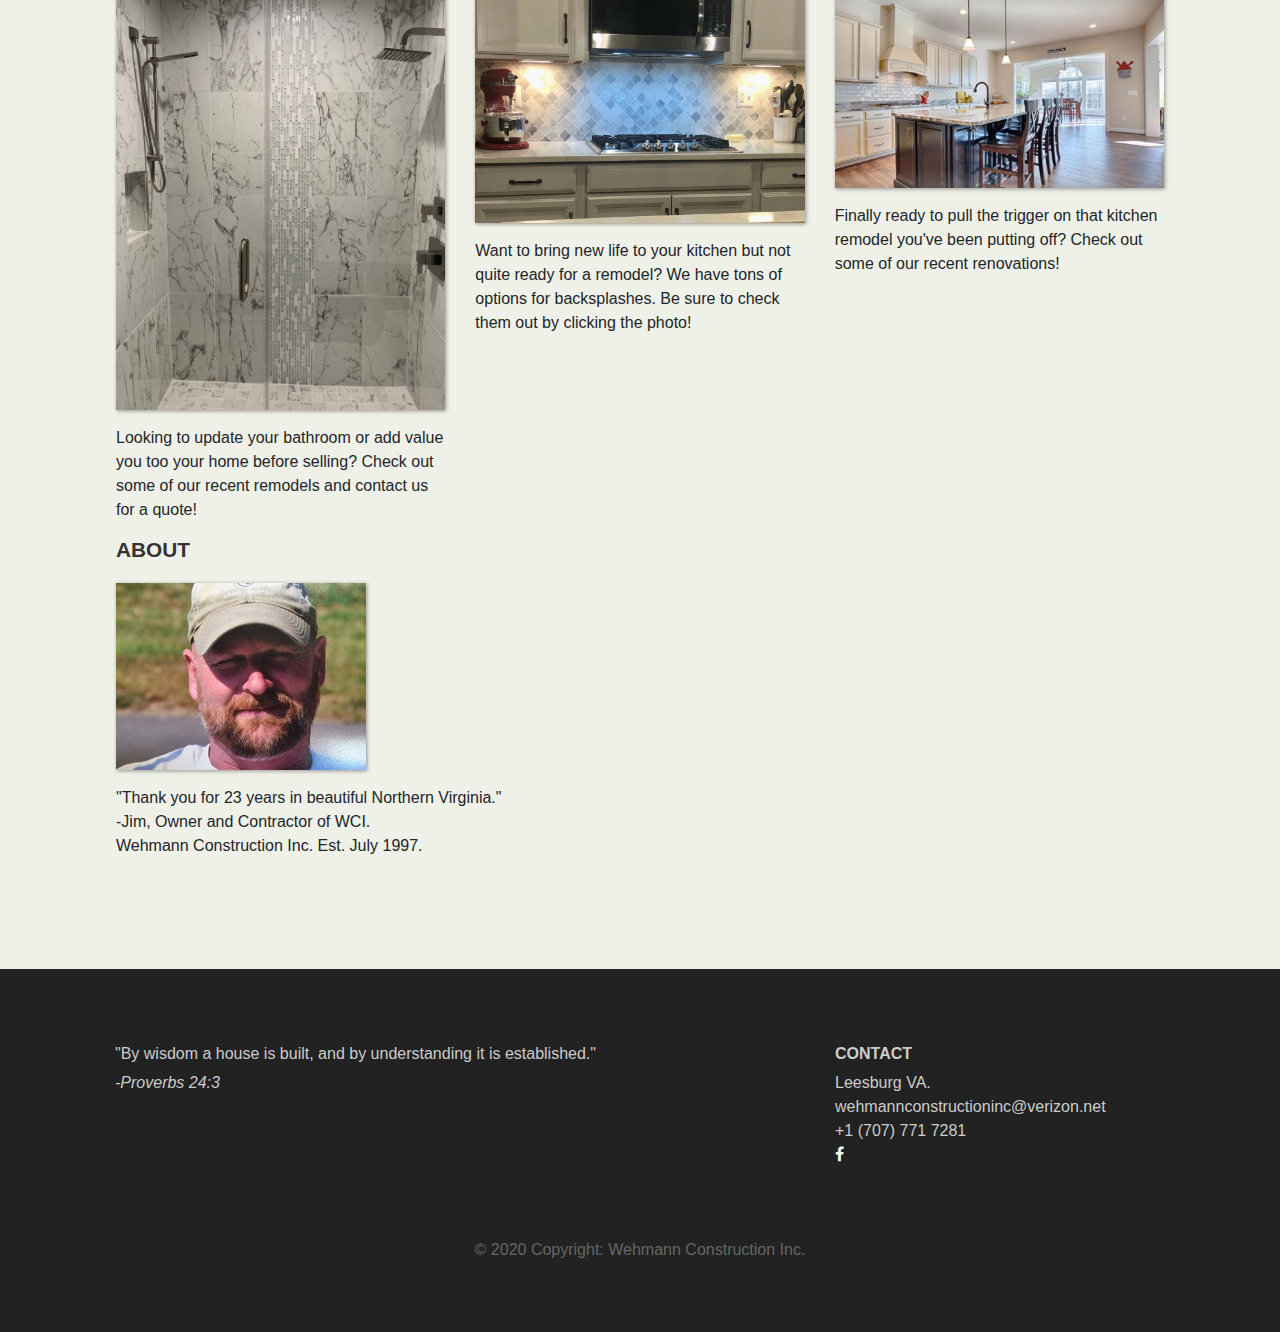
==== commit 5246248f: "Add files via upload" ====
--- a/index.html
+++ b/index.html
@@ -85,6 +85,7 @@
             </div>
         </div>
     </div>
+
     <!--Body container-->
     <header class="page-header header container-fluid">
         <div class="overlay"></div>
@@ -132,29 +133,29 @@
             </div>
 
             <!-- About -->
-            <div class="col-lg-4 col-md-4 col-sm-12">
+            <div class="col-lg-5 col-md-4 col-sm-12">
                 <a id="about-section"></a>
                 <h3 class="feature-title">About</h3>
                 <img src="images/profile.jpg" class="img-fluid">
-                <p>"Thank you for 23 years in beautiful Northern Virginia." -Jim, Owner and Contractor of WCI</p>
-                <p>Wehmann Construction Inc. Est. July 1997. </p>
+                <p>"Thank you for 23 years in beautiful Northern Virginia." <br style="font-style: italic;">-Jim, Owner and Contractor of WCI. <br>Wehmann Construction Inc. Est. July 1997.</p>
             </div>
-
             <!-- Video -->
-            <div class="facebook-responsive">
-                <iframe src="https://www.facebook.com/plugins/video.php?height=315&href=https%3A%2F%2Fwww.facebook.com%2F303109947797%2Fvideos%2F284786485543080%2F&show_text=false&width=560" width="560" height="315" style="border:none;overflow:hidden" scrolling="no"
-                    frameborder="0" allowfullscreen="true" allow="autoplay; clipboard-write; encrypted-media; picture-in-picture;" allowFullScreen="true"></iframe>
+            <div class="col-lg-5 col-md-4 col-sm-12">
+                <div class="facebook-responsive">
+                    <iframe src="https://www.facebook.com/plugins/video.php?height=315&href=https%3A%2F%2Fwww.facebook.com%2F303109947797%2Fvideos%2F284786485543080%2F&show_text=false&width=560" width="560" height="315" style="border:none;overflow:hidden" scrolling="no"
+                        frameborder="0" allowfullscreen="true" allow="autoplay; clipboard-write; encrypted-media; picture-in-picture;" allowFullScreen="true"></iframe>
+                </div>
             </div>
-
         </div>
     </div>
 
+    <!--Footer-->
     <footer class="page-footer">
         <div class="container">
             <div class="row">
                 <div class="col-lg-8 col-md-8 col-sm-12">
                     <h6>"By wisdom a house is built, and by understanding it is established."</h6>
-                    <h7 style="font-style: italic">-Proverbs 24:3</h7>>
+                    <h7 style="font-style: italic">-Proverbs 24:3</h7>
                 </div>
                 <div class="col-lg-4 col-md-4 col-sm-12">
                     <h6 class="text-uppercase font-weight-bold">Contact</h6>
--- a/home.css
+++ b/home.css
@@ -217,6 +217,6 @@
     position: inherit;
 }
 
-.modal {
+.modal-contact {
     background-color: none;
 }